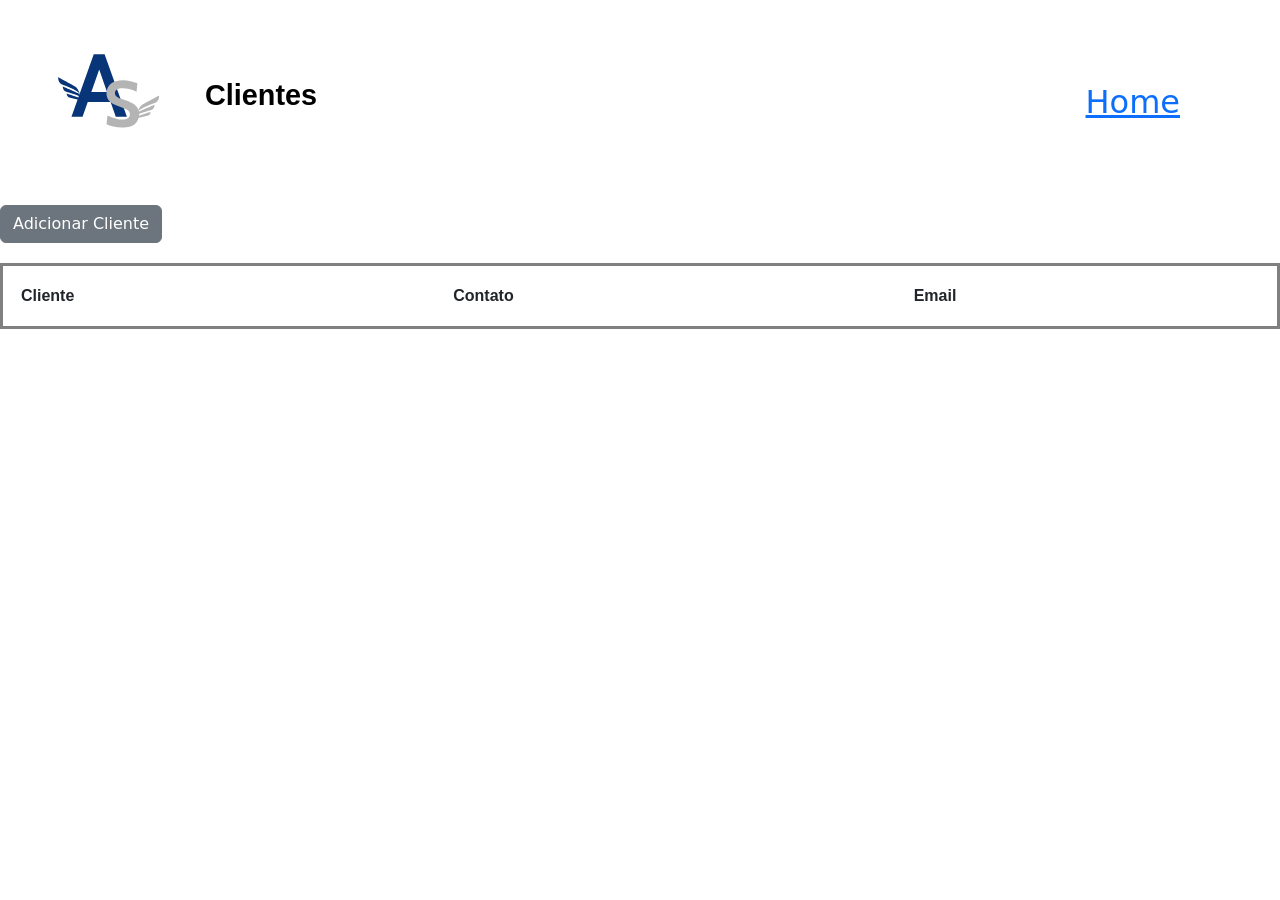
==== src/html/cliente/client.html @ 389bb545 "Nova estilização de arquivos e inicio de clientes.html" ====
<!doctype html>
<html lang="pt-br">
  <head>
    <meta charset="UTF-8" />
    <meta name="viewport" content="width=device-width, initial-scale=1.0" />
    <title>Clientes</title>
    <script src="client.js" defer></script>
    <link rel="stylesheet" href="style.css">
    <link rel="stylesheet" href="/src/css/style.css" />
    <link
      href="https://cdn.jsdelivr.net/npm/bootstrap@5.3.3/dist/css/bootstrap.min.css"
      rel="stylesheet"
    />
  </head>
  <body>
    <div class="title-pages">
      <div class="title_main">
        <img
          src="/src/images/A.svg"
          alt="Logo da Aetherion"
          class="logo_aetherion"
        />
        <h1 class="title_main_As">Clientes</h1>
        <h2 class="Home-tittle"><a href="/index.html">Home</a></h2>
      </div>
    </div>
    <div class="conteudoMain">
      <div class="input-clientes">
        
        <button
        id="loginButtonUser"
        type="button"
        class="btn btn-secondary"
        data-bs-toggle="modal"
        data-bs-target="#loginModal"
      >
        Adicionar Cliente
      </button>
    </header>
    <!-- Modal do login-->
    <div
      class="modal fade"
      id="loginModal"
      tabindex="-1"
      aria-labelledby="loginModalLabel"
      aria-hidden="true"
    >
      <div class="modal-dialog">
        <div class="modal-content">
          <div class="modal-header">
            <h5 class="modal-title" id="loginModalLabel">Adicionar Cliente</h5>
            <button
              type="button"
              class="btn-close"
              data-bs-dismiss="modal"
              aria-label="Fechar"
            ></button>
          </div>
          <div class="modal-body">
            <div class="dropdown login_user">
              <li class="dropdown-item-User" ><input id="name_client" type="text" placeholder="Nome"></li>
              <li class="dropdown-item-User" ><input id="number_client" type="number" placeholder="Telefone   Ex: (12) 90000-0000"></li>
              <li class="dropdown-item-User" ><input id="email_client" type="email" placeholder="Email para contato"></li>
              <!-- <li class="dropdown-item-Password" ><input id="password_client" type="password" placeholder="Token">  FUTURA IDEIA DE TOKEN -->
              <!-- <button class="ver_Senha" id="password_show"><img src="/src/images/view.png" alt="verSenha"></button> -->
              </li> 

              <button id="button_login" class="btn btn-primary button_login_cd">Adicionar Cliente</button>
            </div>
          </div>
        </div>
      </div>
    </div>
      </div>
    </div>
    <div class="table-client">
  <table class="table-test">
    <thead>
      <tr>
        <th>Cliente</th>
        <th>Contato</th>
        <th>Email</th>
      </tr>
    </thead>

    <tbody id="clientesTable">
      <!-- Clientes serão adicionados aqui -->
    </tbody>
  </table>
</div>
    </div>
    <script
      src="https://cdn.jsdelivr.net/npm/bootstrap@5.3.3/dist/js/bootstrap.bundle.min.js"
      defer
    ></script>
  </body>
</html>
---- src/html/cliente/style.css ----
table {
  font-family: arial, sans-serif;
  border-radius: 20px;
  border: 3px solid gray;
  margin: 20px auto;
  width: 100%;
  max-width: 1500px;
  justify-content: center;
  align-items: center;


}

td, th {

  padding: 18px;
}

tr:nth-child(even) {
  background-color: #dddddd;

}
---- src/css/style.css ----
@import url(layout/header.css);
@import url(layout/main.css);
@import url(layout/dashbord.css);
@import url(layout/page-global.css);
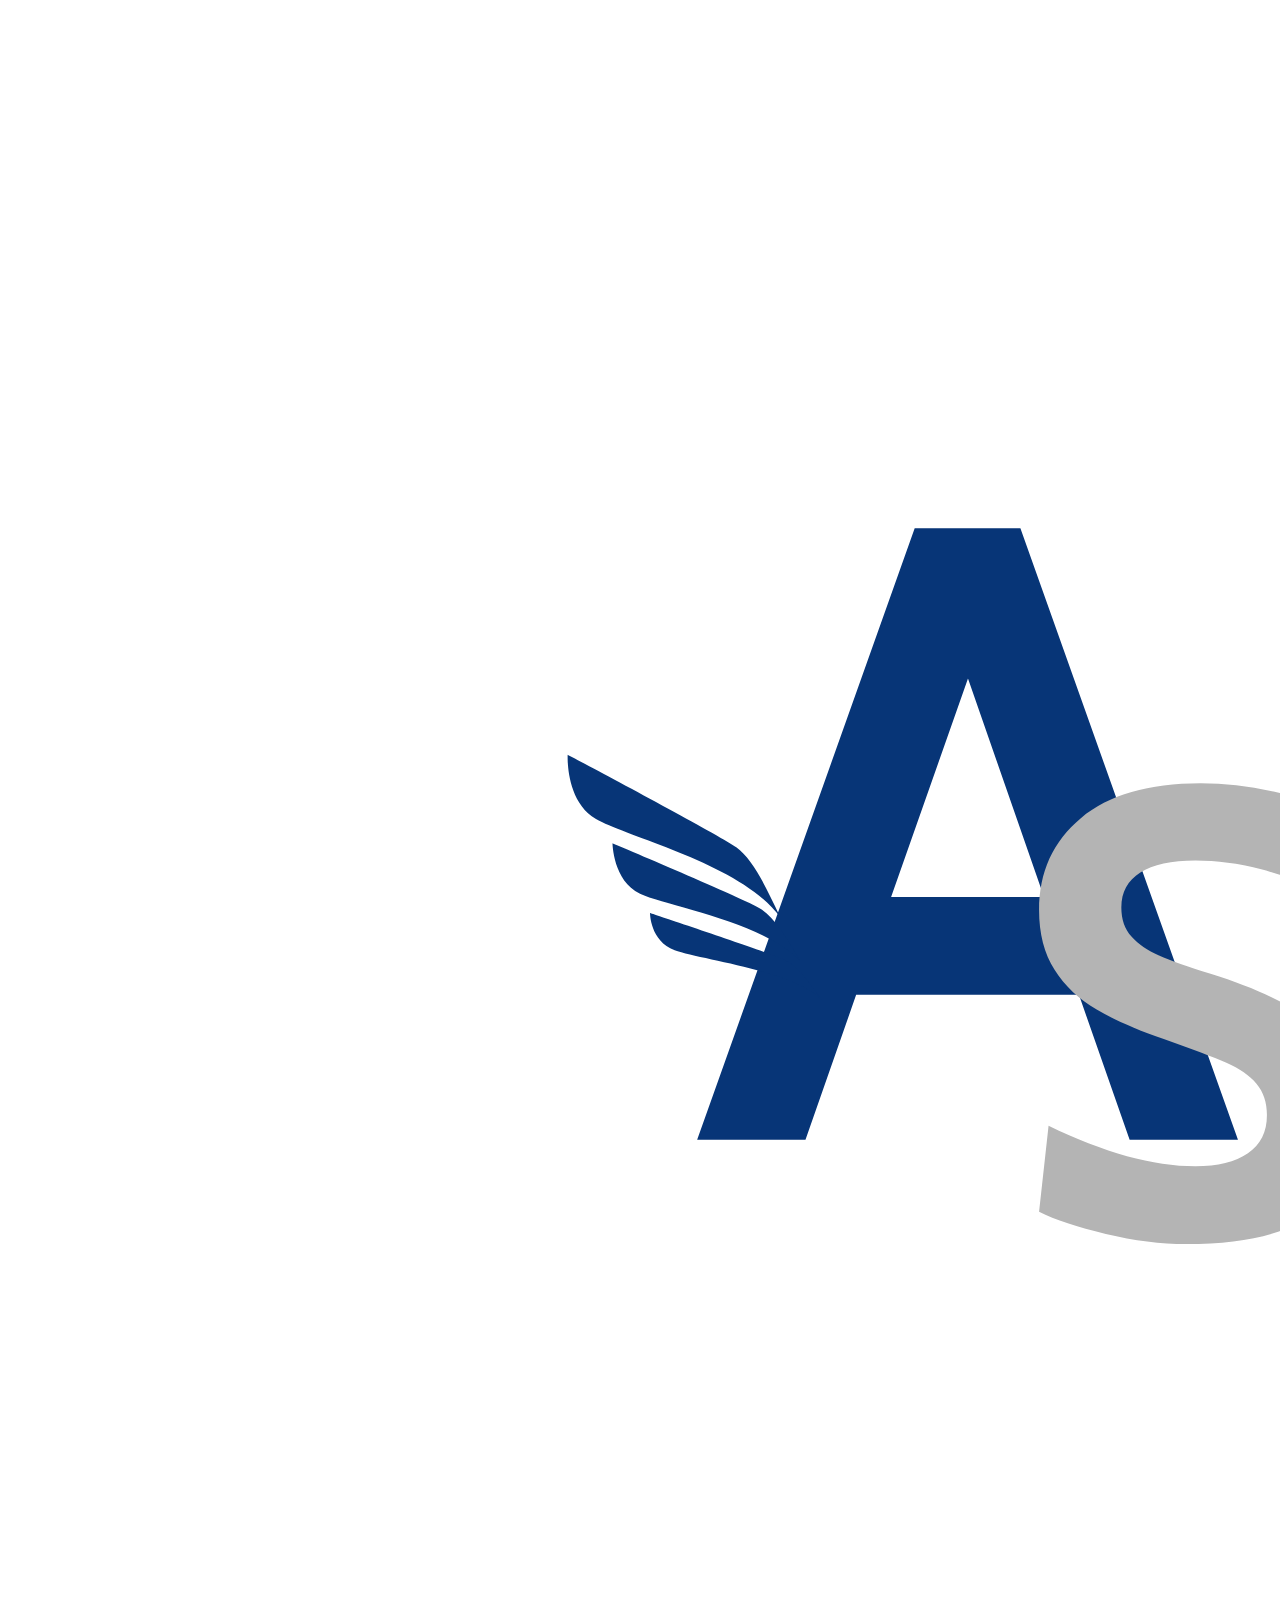
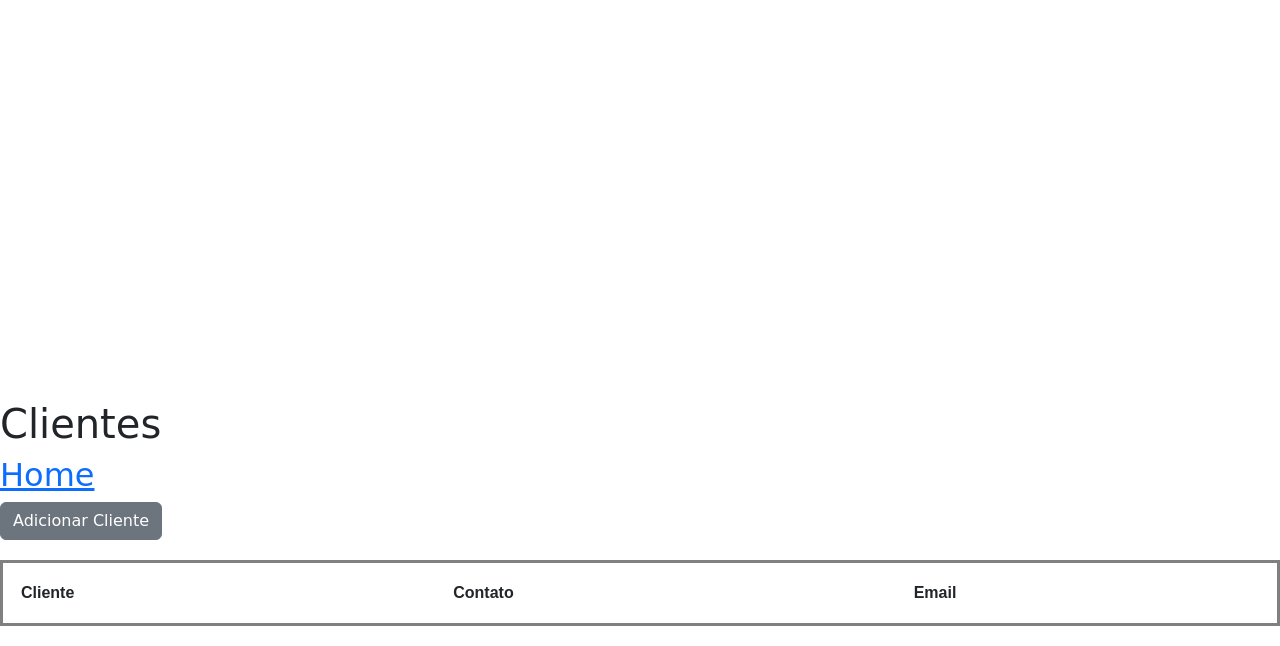
==== commit b852739e: "Funcione amém" ====
--- a/src/html/cliente/client.html
+++ b/src/html/cliente/client.html
@@ -6,7 +6,6 @@
     <title>Clientes</title>
     <script src="client.js" defer></script>
     <link rel="stylesheet" href="style.css">
-    <link rel="stylesheet" href="/src/css/style.css" />
     <link
       href="https://cdn.jsdelivr.net/npm/bootstrap@5.3.3/dist/css/bootstrap.min.css"
       rel="stylesheet"
@@ -36,6 +35,15 @@
       >
         Adicionar Cliente
       </button>
+       <!-- <button
+        id="loginButtonUser"
+        type="button"
+        class="btn btn-secondary"
+        data-bs-toggle="modal"
+        data-bs-target="#loginModal"
+      >
+        Remover Cliente
+      </button> -->
     </header>
     <!-- Modal do login-->
     <div
@@ -66,6 +74,7 @@
               </li> 
 
               <button id="button_login" class="btn btn-primary button_login_cd">Adicionar Cliente</button>
+              
             </div>
           </div>
         </div>
@@ -75,8 +84,8 @@
     </div>
     <div class="table-client">
   <table class="table-test">
-    <thead>
-      <tr>
+    <thead class="table-02">
+      <tr >
         <th>Cliente</th>
         <th>Contato</th>
         <th>Email</th>
@@ -84,7 +93,7 @@
     </thead>
 
     <tbody id="clientesTable">
-      <!-- Clientes serão adicionados aqui -->
+      
     </tbody>
   </table>
 </div>
